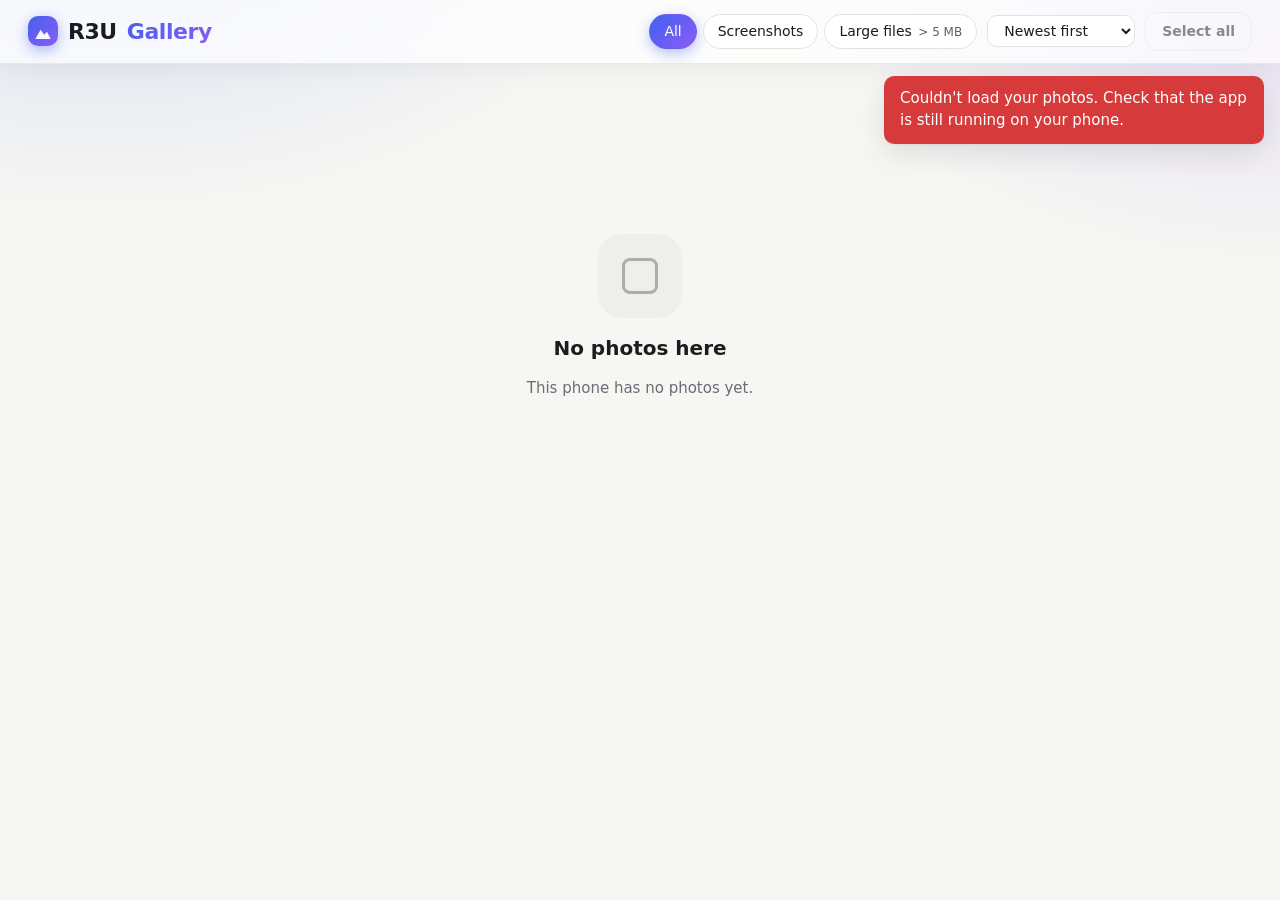
==== app/src/main/assets/web/index.html @ 3e8fd918 "Rebrand to R3U Gallery with modern glass UI; drain rejected POST bodies; fix test expectation Co-Aut" ====
<!doctype html>
<html lang="en">
<head>
  <meta charset="utf-8">
  <meta name="viewport" content="width=device-width, initial-scale=1, viewport-fit=cover">
  <meta name="color-scheme" content="light dark">
  <title>R3U Gallery</title>
  <link rel="icon" href="data:image/svg+xml,%3Csvg xmlns='http://www.w3.org/2000/svg' viewBox='0 0 32 32'%3E%3Crect width='32' height='32' rx='8' fill='%233d5afe'/%3E%3Cpath d='M7 22l6-7 4 5 3-3 5 5z' fill='%23fff'/%3E%3Ccircle cx='12' cy='11' r='2.5' fill='%23fff'/%3E%3C/svg%3E">
  <link rel="stylesheet" href="css/styles.css">
</head>
<body>
  <a class="skip" href="#grid">Skip to photos</a>

  <header class="topbar" id="topbar">
    <div class="brand">
      <h1><span class="logo" aria-hidden="true"></span>R3U <span class="grad">Gallery</span></h1>
      <span class="count" id="count" aria-live="polite">Loading…</span>
    </div>

    <div class="controls">
      <div class="chips" role="group" aria-label="Filter photos" id="chips">
        <button type="button" class="chip" data-filter="all" aria-pressed="true">All</button>
        <button type="button" class="chip" data-filter="screenshots" aria-pressed="false">Screenshots</button>
        <button type="button" class="chip" data-filter="large" aria-pressed="false">Large files <span class="chip-note">&gt; 5 MB</span></button>
      </div>
      <label class="select">
        <span class="sr">Sort order</span>
        <select id="sort">
          <option value="newest">Newest first</option>
          <option value="oldest">Oldest first</option>
        </select>
      </label>
      <button type="button" class="btn ghost" id="selectAll">Select all</button>
    </div>
  </header>

  <main id="main">
    <div id="skeleton" class="skeleton" aria-hidden="true"></div>
    <div id="grid" class="grid" role="grid" aria-label="Photos" aria-multiselectable="true"></div>
    <div id="empty" class="empty" hidden>
      <div class="empty-art" aria-hidden="true"></div>
      <h2>No photos here</h2>
      <p id="emptyText">Nothing matches this filter.</p>
    </div>
    <p id="loadingMore" class="loading-more" hidden>Loading more photos…</p>
  </main>

  <!-- Selection bar -->
  <div class="selbar" id="selbar" aria-hidden="true">
    <span class="selbar-count" id="selCount" aria-live="polite">0 selected</span>
    <button type="button" class="btn" id="selDownload">Download</button>
    <button type="button" class="btn danger" id="selTrash">Move to trash</button>
    <button type="button" class="btn ghost" id="selClear">Clear</button>
  </div>

  <!-- Photo viewer -->
  <div class="viewer" id="viewer" role="dialog" aria-modal="true" aria-label="Photo viewer" hidden>
    <div class="viewer-top">
      <div class="v-title">
        <span class="v-name" id="vName"></span>
        <span class="v-pos" id="vPos"></span>
      </div>
      <div class="v-actions">
        <button type="button" class="icon-btn" id="vZoomOut" aria-label="Zoom out" title="Zoom out (−)">−</button>
        <span class="v-zoom" id="vZoom" aria-live="polite">100%</span>
        <button type="button" class="icon-btn" id="vZoomIn" aria-label="Zoom in" title="Zoom in (+)">+</button>
        <button type="button" class="btn ghost v-fit" id="vFit" title="Fit to screen (0)">Fit</button>
        <a class="btn" id="vDownload" href="#" download>Download</a>
        <button type="button" class="icon-btn" id="vClose" aria-label="Close viewer" title="Close (Esc)">✕</button>
      </div>
    </div>
    <button type="button" class="nav prev" id="vPrev" aria-label="Previous photo" title="Previous (←)">‹</button>
    <button type="button" class="nav next" id="vNext" aria-label="Next photo" title="Next (→)">›</button>
    <div class="stage" id="vStage">
      <img id="vImg" alt="" draggable="false">
      <div class="v-spinner" id="vSpinner" aria-hidden="true"></div>
    </div>
  </div>

  <!-- Confirm trash -->
  <dialog id="confirm" class="modal" aria-labelledby="confirmTitle">
    <form method="dialog">
      <h2 id="confirmTitle">Move to trash?</h2>
      <p id="confirmText"></p>
      <div class="modal-actions">
        <button type="submit" value="cancel" class="btn ghost" id="confirmCancel">Cancel</button>
        <button type="submit" value="ok" class="btn danger" id="confirmOk">Move to trash</button>
      </div>
    </form>
  </dialog>

  <!-- Waiting for the phone -->
  <dialog id="waiting" class="modal" aria-labelledby="waitingTitle">
    <div class="waiting-body">
      <div class="spinner" aria-hidden="true"></div>
      <h2 id="waitingTitle">Confirm on your phone</h2>
      <p>Android is asking you to confirm moving <strong id="waitingCount"></strong> to the trash. If you don't see it, open the Gallery app.</p>
      <div class="modal-actions">
        <button type="button" class="btn ghost" id="waitingStop">Stop waiting</button>
      </div>
    </div>
  </dialog>

  <!-- Session lost -->
  <div class="overlay" id="expired" hidden>
    <div class="overlay-card">
      <h2>Session ended</h2>
      <p>Open the link (or scan the QR code) shown in the Gallery app on your phone to continue. If the server was restarted, the link has changed.</p>
    </div>
  </div>

  <div class="toasts" id="toasts" role="status" aria-live="polite"></div>
  <iframe name="dlframe" title="downloads" hidden></iframe>

  <script type="module" src="js/main.js"></script>
</body>
</html>
---- app/src/main/assets/web/css/styles.css ----
:root {
  --bg: #f6f6f3;
  --surface: #ffffff;
  --surface-2: #eeeeea;
  --text: #1b1c1f;
  --muted: #6a6d75;
  --line: #e3e3de;
  --accent: #4361ee;
  --accent-ink: #ffffff;
  --accent-soft: rgba(67, 97, 238, 0.14);
  --danger: #d63a3a;
  --danger-ink: #ffffff;
  --shadow: 0 1px 2px rgba(20, 20, 30, 0.06), 0 10px 30px rgba(20, 20, 30, 0.1);
  --radius: 14px;
  --radius-sm: 10px;
  --gap: 4px;
  --topbar-h: 64px;
  --ease: cubic-bezier(0.2, 0.7, 0.2, 1);
  color-scheme: light dark;
}

@media (prefers-color-scheme: dark) {
  :root {
    --bg: #101113;
    --surface: #18191c;
    --surface-2: #232428;
    --text: #ececee;
    --muted: #9b9ea7;
    --line: #2b2c31;
    --accent: #8099ff;
    --accent-ink: #0a0d1f;
    --accent-soft: rgba(128, 153, 255, 0.18);
    --danger: #ff6b6b;
    --danger-ink: #1a0707;
    --shadow: 0 1px 2px rgba(0, 0, 0, 0.4), 0 12px 32px rgba(0, 0, 0, 0.5);
  }
}

*, *::before, *::after { box-sizing: border-box; }
[hidden] { display: none !important; }

html { -webkit-text-size-adjust: 100%; }
body {
  margin: 0;
  background: var(--bg);
  color: var(--text);
  font: 15px/1.45 system-ui, -apple-system, "Segoe UI", Roboto, "Helvetica Neue", sans-serif;
  -webkit-font-smoothing: antialiased;
}
body.no-scroll { overflow: hidden; }

.sr { position: absolute; width: 1px; height: 1px; overflow: hidden; clip: rect(0 0 0 0); white-space: nowrap; }
.skip { position: absolute; left: 12px; top: -48px; background: var(--accent); color: var(--accent-ink); padding: 8px 14px; border-radius: var(--radius-sm); z-index: 100; transition: top 0.15s; }
.skip:focus { top: 12px; }

:focus-visible { outline: 2px solid var(--accent); outline-offset: 2px; }

/* ---------- top bar ---------- */
.topbar {
  position: sticky; top: 0; z-index: 20;
  display: flex; flex-wrap: wrap; align-items: center; justify-content: space-between; gap: 10px 20px;
  min-height: var(--topbar-h);
  padding: 10px clamp(12px, 3vw, 28px);
  background: color-mix(in srgb, var(--bg) 82%, transparent);
  -webkit-backdrop-filter: saturate(1.4) blur(14px);
  backdrop-filter: saturate(1.4) blur(14px);
  border-bottom: 1px solid var(--line);
}
.brand { display: flex; align-items: baseline; gap: 12px; }
.brand h1 { margin: 0; font-size: 22px; letter-spacing: -0.02em; }
.count { color: var(--muted); font-size: 14px; font-variant-numeric: tabular-nums; }

.controls { display: flex; flex-wrap: wrap; align-items: center; gap: 8px 10px; }
.chips { display: flex; flex-wrap: wrap; gap: 6px; }
.chip {
  font: inherit; font-size: 14px; cursor: pointer;
  padding: 6px 14px; border-radius: 999px;
  color: var(--text); background: var(--surface); border: 1px solid var(--line);
  transition: background 0.15s, border-color 0.15s, color 0.15s, transform 0.1s;
}
.chip:hover { border-color: color-mix(in srgb, var(--accent) 50%, var(--line)); }
.chip:active { transform: scale(0.97); }
.chip[aria-pressed="true"] { background: var(--accent); border-color: var(--accent); color: var(--accent-ink); }
.chip-note { opacity: 0.7; font-size: 12px; margin-left: 2px; }

.select select {
  font: inherit; font-size: 14px; color: var(--text); cursor: pointer;
  padding: 6px 30px 6px 12px; border-radius: var(--radius-sm);
  background: var(--surface); border: 1px solid var(--line);
}

/* ---------- buttons ---------- */
.btn {
  display: inline-flex; align-items: center; justify-content: center; gap: 6px;
  font: inherit; font-size: 14px; font-weight: 600; text-decoration: none; cursor: pointer;
  padding: 8px 16px; border-radius: var(--radius-sm); border: 1px solid transparent;
  background: var(--accent); color: var(--accent-ink);
  transition: filter 0.15s, transform 0.1s, background 0.15s;
}
.btn:hover { filter: brightness(1.08); }
.btn:active { transform: scale(0.97); }
.btn.ghost { background: transparent; color: var(--text); border-color: var(--line); }
.btn.ghost:hover { background: var(--surface-2); filter: none; }
.btn.danger { background: var(--danger); color: var(--danger-ink); }
.btn[disabled] { opacity: 0.5; pointer-events: none; }

.icon-btn {
  width: 38px; height: 38px; display: inline-grid; place-items: center;
  font: inherit; font-size: 20px; line-height: 1; cursor: pointer;
  color: inherit; background: transparent; border: 0; border-radius: 50%;
  transition: background 0.15s;
}
.icon-btn:hover { background: rgba(127, 127, 127, 0.22); }

/* ---------- grid ---------- */
main { padding: 8px clamp(8px, 2vw, 20px) 120px; min-height: calc(100vh - var(--topbar-h)); }
.grid { position: relative; width: 100%; }
.grid.animate .tile, .grid.animate .group-head { transition: left 0.28s var(--ease), top 0.28s var(--ease), width 0.28s var(--ease), height 0.28s var(--ease), opacity 0.22s, transform 0.22s; }

.group-head {
  position: absolute; left: 0; right: 0;
  display: flex; align-items: flex-end; justify-content: space-between; gap: 12px;
  padding: 0 4px 10px;
}
.group-head h2 { margin: 0; font-size: 15px; font-weight: 650; letter-spacing: -0.01em; }
.group-head .group-meta { color: var(--muted); font-weight: 400; margin-left: 8px; font-size: 13px; }
.group-select {
  font: inherit; font-size: 13px; color: var(--accent); background: none; border: 0; cursor: pointer;
  padding: 4px 8px; border-radius: 8px; opacity: 0; transition: opacity 0.15s;
}
.group-head:hover .group-select, .group-select:focus-visible, .grid.selecting .group-select { opacity: 1; }
.group-select:hover { background: var(--accent-soft); }

.tile {
  position: absolute; overflow: hidden; cursor: pointer;
  border-radius: 8px; background: var(--surface-2);
  outline-offset: 2px;
  transition: opacity 0.2s, transform 0.2s var(--ease);
  -webkit-tap-highlight-color: transparent;
}
.tile img {
  display: block; width: 100%; height: 100%; object-fit: cover; opacity: 1;
  transition: opacity 0.35s, transform 0.25s var(--ease);
}
.tile.loading img { opacity: 0; }
.tile.loading, .skel-tile {
  background: linear-gradient(100deg, var(--surface-2) 30%, color-mix(in srgb, var(--surface-2) 70%, var(--surface)) 50%, var(--surface-2) 70%);
  background-size: 300% 100%;
  animation: shimmer 1.4s linear infinite;
}
.tile.error::after { content: "⚠"; position: absolute; inset: 0; display: grid; place-items: center; color: var(--muted); font-size: 22px; }
.tile:hover img { transform: scale(1.03); }
.tile.removing { opacity: 0; transform: scale(0.8); pointer-events: none; }

.tile .check {
  position: absolute; top: 8px; left: 8px; width: 26px; height: 26px; padding: 0;
  display: grid; place-items: center; cursor: pointer;
  color: transparent; background: rgba(0, 0, 0, 0.28); border: 2px solid rgba(255, 255, 255, 0.9); border-radius: 50%;
  opacity: 0; transform: scale(0.9);
  transition: opacity 0.15s, transform 0.15s, background 0.15s;
}
.tile:hover .check, .tile:focus-within .check, .grid.selecting .check { opacity: 1; transform: scale(1); }
.tile .check svg { width: 14px; height: 14px; }
.tile.selected { border-radius: 14px; }
.tile.selected img { transform: scale(0.88); border-radius: 10px; }
.tile.selected { background: var(--accent-soft); }
.tile.selected .check { opacity: 1; transform: scale(1); background: var(--accent); border-color: var(--accent); color: var(--accent-ink); }

/* skeleton */
.skeleton { display: flex; flex-wrap: wrap; gap: var(--gap); padding-top: 40px; }
.skel-tile { height: 200px; border-radius: 8px; flex: 1 1 160px; max-width: 320px; }
@keyframes shimmer { from { background-position: 100% 0; } to { background-position: -100% 0; } }

.empty { text-align: center; padding: 18vh 20px 0; color: var(--muted); }
.empty h2 { color: var(--text); margin: 16px 0 4px; font-size: 20px; }
.empty-art { width: 84px; height: 84px; margin: 0 auto; border-radius: 24px; background: var(--surface-2); position: relative; }
.empty-art::after { content: ""; position: absolute; inset: 24px; border: 3px solid var(--muted); border-radius: 8px; opacity: 0.5; }
.loading-more { text-align: center; color: var(--muted); font-size: 13px; }

/* ---------- selection bar ---------- */
.selbar {
  position: fixed; left: 50%; bottom: calc(18px + env(safe-area-inset-bottom)); z-index: 30;
  display: flex; align-items: center; gap: 8px; max-width: calc(100vw - 24px);
  padding: 8px 8px 8px 18px; border-radius: 999px;
  background: var(--surface); border: 1px solid var(--line); box-shadow: var(--shadow);
  transform: translate(-50%, 160%); opacity: 0; visibility: hidden;
  transition: transform 0.35s var(--ease), opacity 0.2s, visibility 0s 0.35s;
}
.selbar.show { transform: translate(-50%, 0); opacity: 1; visibility: visible; transition-delay: 0s; }
.selbar-count { font-weight: 650; font-variant-numeric: tabular-nums; margin-right: 6px; white-space: nowrap; }
.selbar .btn { border-radius: 999px; padding: 8px 14px; white-space: nowrap; }

/* ---------- viewer ---------- */
.viewer {
  position: fixed; inset: 0; z-index: 50; background: rgba(8, 8, 10, 0.94); color: #f2f2f4;
  display: flex; flex-direction: column;
  animation: fade-in 0.2s ease-out;
  overscroll-behavior: contain;
}
.viewer .btn.ghost { color: #f2f2f4; border-color: rgba(255, 255, 255, 0.25); }
.viewer .btn.ghost:hover { background: rgba(255, 255, 255, 0.12); }
.viewer .btn { background: #f2f2f4; color: #111; }
.viewer .btn.ghost { background: transparent; color: #f2f2f4; }
.viewer-top {
  position: relative; z-index: 3; display: flex; align-items: center; justify-content: space-between; gap: 12px; flex-wrap: wrap;
  padding: 10px clamp(10px, 2vw, 20px); background: linear-gradient(rgba(0, 0, 0, 0.6), transparent);
}
.v-title { min-width: 0; display: flex; flex-direction: column; }
.v-name { font-weight: 600; overflow: hidden; text-overflow: ellipsis; white-space: nowrap; max-width: 60vw; }
.v-pos { font-size: 13px; opacity: 0.7; font-variant-numeric: tabular-nums; }
.v-actions { display: flex; align-items: center; gap: 4px; flex-wrap: wrap; }
.v-zoom { min-width: 52px; text-align: center; font-variant-numeric: tabular-nums; font-size: 14px; }
.v-fit { padding: 6px 12px; margin-right: 6px; }
.stage { position: absolute; inset: 0; overflow: hidden; touch-action: none; cursor: grab; user-select: none; }
.stage.zoomed { cursor: grabbing; }
.stage img {
  position: absolute; inset: 0; width: 100%; height: 100%; object-fit: contain; will-change: transform;
  transition: transform 0.18s var(--ease), opacity 0.2s;
  -webkit-user-drag: none;
}
.stage.dragging img { transition: none; }
.stage img.placeholder { filter: blur(6px); opacity: 0.85; }
.v-spinner { position: absolute; left: 50%; top: 50%; margin: -17px 0 0 -17px; width: 34px; height: 34px; border-radius: 50%; border: 3px solid rgba(255, 255, 255, 0.25); border-top-color: #fff; animation: spin 0.8s linear infinite; opacity: 0; transition: opacity 0.2s; pointer-events: none; }
.v-spinner.on { opacity: 1; }
.nav {
  position: absolute; top: 50%; z-index: 3; transform: translateY(-50%);
  width: 48px; height: 72px; display: grid; place-items: center;
  font-size: 40px; line-height: 1; color: #fff; cursor: pointer;
  background: rgba(255, 255, 255, 0.1); border: 0; border-radius: var(--radius);
  transition: background 0.15s, opacity 0.2s;
}
.nav:hover { background: rgba(255, 255, 255, 0.22); }
.nav.prev { left: 12px; }
.nav.next { right: 12px; }
.nav[disabled] { opacity: 0.25; pointer-events: none; }

/* ---------- dialogs / toasts ---------- */
.modal {
  width: min(92vw, 440px); padding: 24px; color: var(--text); background: var(--surface);
  border: 1px solid var(--line); border-radius: 20px; box-shadow: var(--shadow);
}
.modal::backdrop { background: rgba(10, 10, 14, 0.5); -webkit-backdrop-filter: blur(3px); backdrop-filter: blur(3px); }
.modal[open] { animation: pop 0.22s var(--ease); }
.modal h2 { margin: 0 0 8px; font-size: 20px; letter-spacing: -0.01em; }
.modal p { margin: 0 0 20px; color: var(--muted); }
.modal-actions { display: flex; justify-content: flex-end; gap: 8px; }
.waiting-body { text-align: center; }
.spinner { width: 42px; height: 42px; margin: 4px auto 16px; border-radius: 50%; border: 4px solid var(--accent-soft); border-top-color: var(--accent); animation: spin 0.9s linear infinite; }
.waiting-body .modal-actions { justify-content: center; }

.overlay { position: fixed; inset: 0; z-index: 90; display: grid; place-items: center; padding: 20px; background: rgba(10, 10, 14, 0.6); -webkit-backdrop-filter: blur(6px); backdrop-filter: blur(6px); }
.overlay-card { max-width: 420px; padding: 28px; border-radius: 22px; background: var(--surface); box-shadow: var(--shadow); }
.overlay-card h2 { margin: 0 0 8px; }
.overlay-card p { margin: 0; color: var(--muted); }

.toasts { position: fixed; z-index: 80; right: 16px; top: calc(var(--topbar-h) + 12px); display: flex; flex-direction: column; gap: 8px; align-items: flex-end; pointer-events: none; }
.toast {
  pointer-events: auto; max-width: min(92vw, 380px); padding: 12px 16px; border-radius: var(--radius-sm);
  background: var(--text); color: var(--bg); box-shadow: var(--shadow);
  animation: toast-in 0.3s var(--ease);
}
.toast.error { background: var(--danger); color: var(--danger-ink); }
.toast.leaving { opacity: 0; transform: translateY(-6px); transition: opacity 0.25s, transform 0.25s; }

@keyframes spin { to { transform: rotate(360deg); } }
@keyframes fade-in { from { opacity: 0; } }
@keyframes pop { from { opacity: 0; transform: translateY(8px) scale(0.97); } }
@keyframes toast-in { from { opacity: 0; transform: translateY(-8px); } }

/* ---------- small screens ---------- */
@media (max-width: 640px) {
  .brand h1 { font-size: 19px; }
  .controls { width: 100%; }
  .chips { overflow-x: auto; flex-wrap: nowrap; padding-bottom: 2px; scrollbar-width: none; }
  .chip { white-space: nowrap; }
  .selbar { padding-left: 14px; gap: 4px; }
  .selbar .btn { padding: 8px 11px; font-size: 13px; }
  .nav { width: 40px; height: 60px; font-size: 32px; }
  .v-name { max-width: 70vw; }
  .toasts { left: 12px; right: 12px; align-items: stretch; }
}

@media (prefers-reduced-motion: reduce) {
  *, *::before, *::after { animation-duration: 0.01ms !important; animation-iteration-count: 1 !important; transition-duration: 0.01ms !important; }
}


/* ================= R3U modern layer ================= */
:root {
  --accent-2: #8b5cf6;
  --grad: linear-gradient(135deg, var(--accent), var(--accent-2));
  --glass: color-mix(in srgb, var(--surface) 70%, transparent);
  --radius: 18px;
}
body {
  background:
    radial-gradient(900px 500px at 8% -10%, color-mix(in srgb, var(--accent) 16%, transparent), transparent 60%),
    radial-gradient(800px 480px at 100% 0%, color-mix(in srgb, var(--accent-2) 14%, transparent), transparent 55%),
    var(--bg);
  background-attachment: fixed;
}
.topbar { background: var(--glass); border-bottom: 1px solid color-mix(in srgb, var(--line) 70%, transparent); box-shadow: 0 6px 24px rgba(20,20,40,.05); }
.brand h1 { display: flex; align-items: center; gap: 10px; font-size: 22px; font-weight: 750; }
.brand .logo { width: 30px; height: 30px; border-radius: 10px; background: var(--grad); box-shadow: 0 4px 14px color-mix(in srgb, var(--accent) 45%, transparent); position: relative; }
.brand .logo::after { content: ""; position: absolute; inset: 8px 7px 7px; background: #fff; opacity: .95; clip-path: polygon(0 100%, 35% 35%, 58% 68%, 75% 48%, 100% 100%); }
.grad { background: var(--grad); -webkit-background-clip: text; background-clip: text; color: transparent; }
.count { background: var(--accent-soft); color: var(--accent); padding: 2px 10px; border-radius: 999px; font-weight: 600; font-size: 13px; }
.count:empty { display: none; }
.chip { background: var(--glass); backdrop-filter: blur(8px); -webkit-backdrop-filter: blur(8px); }
.chip[aria-pressed="true"], .btn:not(.ghost):not(.danger) { background: var(--grad); border-color: transparent; color: #fff; }
.chip[aria-pressed="true"] { box-shadow: 0 4px 14px color-mix(in srgb, var(--accent) 40%, transparent); }
.btn { border-radius: 12px; }
.btn:not(.ghost):not(.danger) { box-shadow: 0 4px 14px color-mix(in srgb, var(--accent) 32%, transparent); }
.tile { border-radius: 12px; box-shadow: 0 1px 2px rgba(0,0,0,.08); }
.tile:hover { box-shadow: 0 8px 22px rgba(0,0,0,.18); }
.tile.selected .check { background: var(--grad); border-color: transparent; color: #fff; }
.group-head h2 { font-size: 16px; font-weight: 700; }
.selbar { background: var(--glass); backdrop-filter: blur(18px) saturate(1.4); -webkit-backdrop-filter: blur(18px) saturate(1.4); border-radius: 22px; }
.modal { border-radius: 24px; background: var(--glass); backdrop-filter: blur(22px); -webkit-backdrop-filter: blur(22px); }
.viewer .btn:not(.ghost) { background: rgba(255,255,255,.92); color: #111; box-shadow: none; }
.nav { backdrop-filter: blur(10px); -webkit-backdrop-filter: blur(10px); border: 1px solid rgba(255,255,255,.12); }
.spinner { border-top-color: var(--accent-2); }
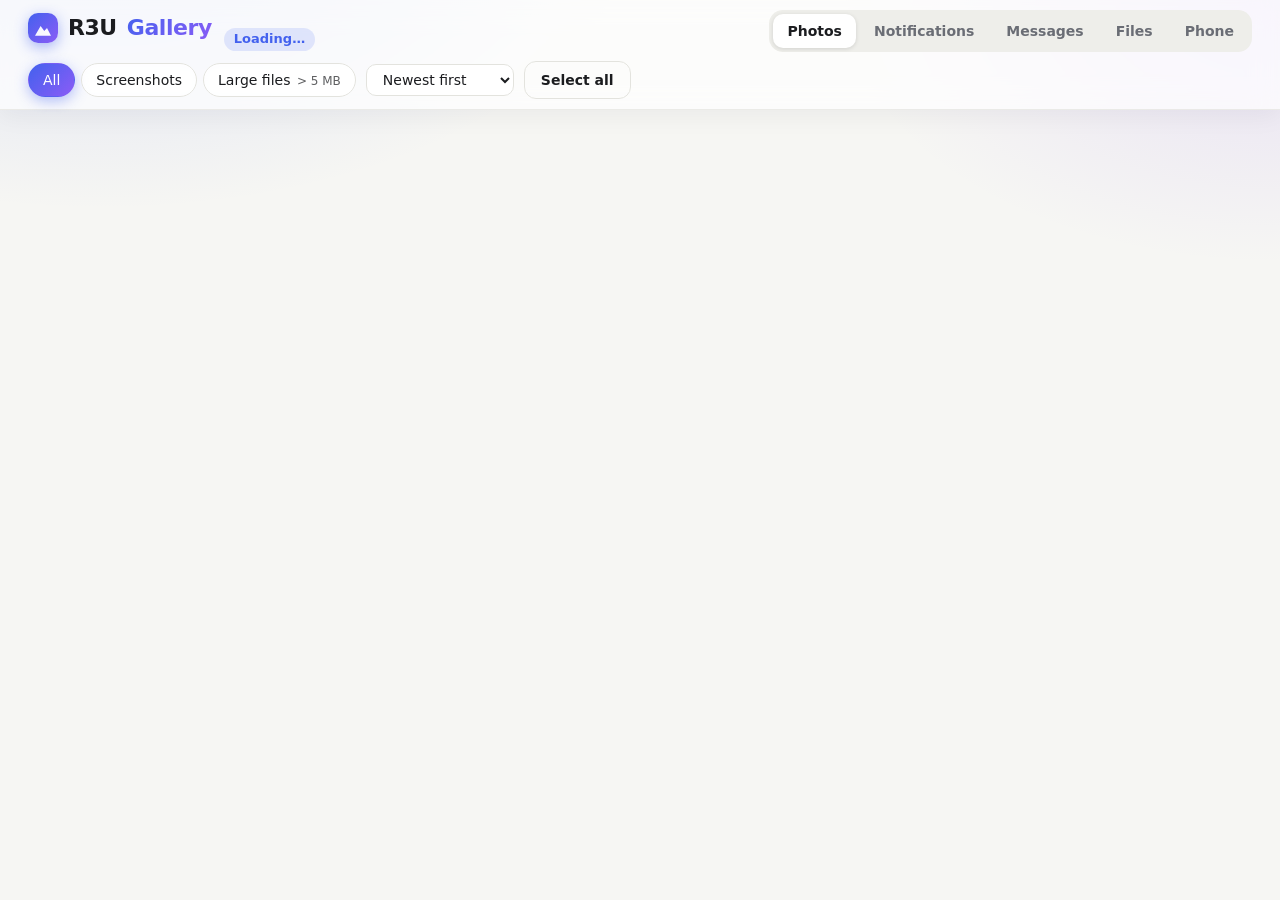
==== commit 3de49abb: "Phase 1 web dashboard: lock screen, notifications, messages, files, clipboard, status, find phone; m" ====
--- a/app/src/main/assets/web/index.html
+++ b/app/src/main/assets/web/index.html
@@ -17,7 +17,15 @@
       <span class="count" id="count" aria-live="polite">Loading…</span>
     </div>
 
-    <div class="controls">
+    <nav class="tabs" id="tabs" aria-label="Sections">
+      <button type="button" class="tab" data-tab="photos" aria-selected="true">Photos</button>
+      <button type="button" class="tab" data-tab="notifications" aria-selected="false">Notifications<span class="badge" id="notifBadge" hidden>0</span></button>
+      <button type="button" class="tab" data-tab="messages" aria-selected="false">Messages</button>
+      <button type="button" class="tab" data-tab="files" aria-selected="false">Files</button>
+      <button type="button" class="tab" data-tab="status" aria-selected="false">Phone</button>
+    </nav>
+
+    <div class="controls" id="photoControls">
       <div class="chips" role="group" aria-label="Filter photos" id="chips">
         <button type="button" class="chip" data-filter="all" aria-pressed="true">All</button>
         <button type="button" class="chip" data-filter="screenshots" aria-pressed="false">Screenshots</button>
@@ -35,6 +43,7 @@
   </header>
 
   <main id="main">
+   <section id="tab-photos" class="tabpanel">
     <div id="skeleton" class="skeleton" aria-hidden="true"></div>
     <div id="grid" class="grid" role="grid" aria-label="Photos" aria-multiselectable="true"></div>
     <div id="empty" class="empty" hidden>
@@ -43,6 +52,50 @@
       <p id="emptyText">Nothing matches this filter.</p>
     </div>
     <p id="loadingMore" class="loading-more" hidden>Loading more photos…</p>
+   </section>
+
+   <section id="tab-notifications" class="tabpanel panel" hidden aria-label="Notifications">
+    <div class="panel-head"><h2>Notifications</h2><p class="muted" id="notifHint"></p></div>
+    <div id="notifList" class="stack"></div>
+   </section>
+
+   <section id="tab-messages" class="tabpanel panel messages" hidden aria-label="Messages">
+    <div class="threads" id="threadList" role="list"></div>
+    <div class="convo" id="convo">
+      <div class="convo-empty" id="convoEmpty">Select a conversation</div>
+      <div class="convo-head" id="convoHead" hidden></div>
+      <div class="bubbles" id="bubbles" hidden></div>
+      <form class="composer" id="composer" hidden>
+        <label class="sr" for="composeText">Message</label>
+        <textarea id="composeText" rows="1" placeholder="Type a message" maxlength="1000"></textarea>
+        <button type="submit" class="btn" id="composeSend">Send</button>
+      </form>
+    </div>
+   </section>
+
+   <section id="tab-files" class="tabpanel panel" hidden aria-label="Files">
+    <div class="panel-head"><h2>Files</h2><p class="muted">Send files to the phone, or share from any app on the phone to R3U Gallery to get them here.</p></div>
+    <label class="drop" id="drop" for="fileInput">
+      <input type="file" id="fileInput" multiple hidden>
+      <strong>Drop files here</strong><span>or click to choose</span>
+      <div class="progress" id="uploadProgress" hidden><div class="bar" id="uploadBar"></div></div>
+    </label>
+    <div id="fileList" class="stack"></div>
+    <div class="clip">
+      <h3>Clipboard</h3>
+      <div class="clip-card"><span class="eyebrow">From phone</span><p id="clipFromPhone" class="clip-text">Nothing shared yet. Share text to R3U Gallery on the phone.</p><button type="button" class="btn ghost" id="clipCopy" hidden>Copy</button></div>
+      <div class="clip-card"><span class="eyebrow">To phone</span><textarea id="clipToPhone" rows="3" placeholder="Type or paste text to put on the phone's clipboard"></textarea><button type="button" class="btn" id="clipSend">Send to phone</button></div>
+    </div>
+   </section>
+
+   <section id="tab-status" class="tabpanel panel" hidden aria-label="Phone">
+    <div class="panel-head"><h2 id="deviceName">Phone</h2><p class="muted" id="deviceModel"></p></div>
+    <div class="status-grid" id="statusGrid"></div>
+    <div class="find" id="findCard">
+      <div><h3>Find my phone</h3><p class="muted">Rings at full volume for up to a minute.</p></div>
+      <button type="button" class="btn" id="findBtn">Ring phone</button>
+    </div>
+   </section>
   </main>
 
   <!-- Selection bar -->
@@ -101,6 +154,18 @@
     </div>
   </dialog>
 
+  <!-- Passcode lock -->
+  <div class="overlay" id="lock" hidden>
+    <form class="overlay-card lock-card" id="lockForm">
+      <h2>Enter passcode</h2>
+      <p>Enter the web passcode you set in the R3U Gallery app.</p>
+      <label class="sr" for="passcode">Passcode</label>
+      <input id="passcode" type="password" autocomplete="current-password" required>
+      <p class="lock-error" id="lockError" role="alert" hidden></p>
+      <button type="submit" class="btn" id="lockBtn">Unlock</button>
+    </form>
+  </div>
+
   <!-- Session lost -->
   <div class="overlay" id="expired" hidden>
     <div class="overlay-card">
--- a/app/src/main/assets/web/css/styles.css
+++ b/app/src/main/assets/web/css/styles.css
@@ -320,3 +320,105 @@
 .viewer .btn:not(.ghost) { background: rgba(255,255,255,.92); color: #111; box-shadow: none; }
 .nav { backdrop-filter: blur(10px); -webkit-backdrop-filter: blur(10px); border: 1px solid rgba(255,255,255,.12); }
 .spinner { border-top-color: var(--accent-2); }
+
+/* ================= Phase 1: tabs and panels ================= */
+.tabs { display: flex; gap: 4px; padding: 4px; background: var(--surface-2); border-radius: 14px; overflow-x: auto; scrollbar-width: none; }
+.tab {
+  font: inherit; font-size: 14px; font-weight: 600; color: var(--muted); cursor: pointer; white-space: nowrap;
+  padding: 7px 14px; border: 0; border-radius: 10px; background: transparent;
+  display: inline-flex; align-items: center; gap: 6px; transition: background .15s, color .15s;
+}
+.tab:hover:not(:disabled) { color: var(--fg); }
+.tab[aria-selected="true"] { background: var(--surface); color: var(--fg); box-shadow: 0 1px 4px rgba(0,0,0,.12); }
+.tab:disabled { opacity: .4; cursor: not-allowed; }
+.tab:focus-visible { outline: 2px solid var(--accent); outline-offset: 1px; }
+.badge { background: var(--grad); color: #fff; font: 700 11px/1 var(--font-mono, ui-monospace, monospace); padding: 3px 7px; border-radius: 999px; }
+.topbar { gap: 8px 16px; }
+.muted { color: var(--muted); }
+.panel { max-width: 920px; margin: 8px auto 0; padding: 8px 4px 0; }
+.panel-head { display: flex; flex-wrap: wrap; align-items: baseline; justify-content: space-between; gap: 4px 16px; margin-bottom: 14px; }
+.panel-head h2 { margin: 0; font-size: 22px; letter-spacing: -.02em; }
+.panel-head p { margin: 0; font-size: 14px; }
+.stack { display: grid; gap: 10px; }
+.empty-box { text-align: center; padding: 48px 20px; border: 1px dashed var(--line); border-radius: var(--radius); }
+.empty-box h3 { margin: 0 0 6px; }
+.empty-box p { margin: 0 auto; max-width: 42ch; }
+
+/* notifications */
+.notif { background: var(--surface); border: 1px solid var(--line); border-radius: var(--radius); padding: 14px 16px; display: grid; gap: 8px; transition: opacity .2s, transform .2s; }
+.notif.removing { opacity: 0; transform: translateX(16px); }
+.notif-top { display: flex; justify-content: space-between; gap: 12px; font-size: 13px; }
+.notif-app { font-weight: 700; color: var(--accent); }
+.notif-body p { margin: 2px 0 0; color: var(--muted); overflow-wrap: anywhere; }
+.notif-reply { display: flex; gap: 8px; }
+.notif-reply input, .composer textarea, .clip-card textarea, #passcode {
+  flex: 1; min-width: 0; font: inherit; color: var(--fg); background: var(--surface-2);
+  border: 1px solid var(--line); border-radius: 10px; padding: 9px 12px; resize: vertical;
+}
+.notif-reply input:focus, .composer textarea:focus, .clip-card textarea:focus, #passcode:focus { outline: 2px solid var(--accent); outline-offset: 1px; }
+.notif-actions { display: flex; justify-content: flex-end; }
+.notif-actions .btn, .file .btn { padding: 6px 12px; font-size: 13px; }
+
+/* messages */
+.messages { display: grid; grid-template-columns: 300px 1fr; gap: 14px; max-width: 1100px; height: calc(100vh - var(--topbar-h) - 48px); min-height: 420px; }
+.messages[hidden] { display: none; }
+.threads { overflow-y: auto; background: var(--surface); border: 1px solid var(--line); border-radius: var(--radius); padding: 6px; display: flex; flex-direction: column; gap: 2px; }
+.thread { all: unset; box-sizing: border-box; cursor: pointer; display: grid; gap: 2px; padding: 10px 12px; border-radius: 10px; }
+.thread:hover, .thread.active { background: var(--accent-soft); }
+.thread:focus-visible { outline: 2px solid var(--accent); }
+.thread-top, .thread-snip { display: flex; justify-content: space-between; gap: 8px; align-items: center; }
+.thread-snip { font-size: 13px; color: var(--muted); }
+.thread-snip span:first-child { overflow: hidden; text-overflow: ellipsis; white-space: nowrap; }
+.convo { background: var(--surface); border: 1px solid var(--line); border-radius: var(--radius); display: flex; flex-direction: column; min-width: 0; overflow: hidden; }
+.convo-empty { margin: auto; color: var(--muted); }
+.convo-head { padding: 12px 16px; font-weight: 700; border-bottom: 1px solid var(--line); }
+.bubbles { flex: 1; overflow-y: auto; padding: 14px; display: flex; flex-direction: column; gap: 8px; }
+.bubble { max-width: 75%; padding: 8px 12px; border-radius: 16px; background: var(--surface-2); display: grid; gap: 2px; overflow-wrap: anywhere; }
+.bubble p { margin: 0; white-space: pre-wrap; }
+.bubble time { font-size: 11px; }
+.bubble.out { align-self: flex-end; background: var(--grad); color: #fff; }
+.bubble.out time { color: rgba(255,255,255,.75); }
+.composer { display: flex; gap: 8px; padding: 10px; border-top: 1px solid var(--line); }
+.composer textarea { resize: none; }
+
+/* files */
+.drop {
+  display: grid; place-items: center; gap: 2px; text-align: center; cursor: pointer; padding: 30px 16px; margin-bottom: 16px;
+  border: 2px dashed var(--line); border-radius: var(--radius); color: var(--muted); transition: border-color .15s, background .15s;
+}
+.drop strong { color: var(--fg); }
+.drop:hover, .drop.over { border-color: var(--accent); background: var(--accent-soft); }
+.progress { width: min(320px, 80%); height: 6px; background: var(--surface-2); border-radius: 99px; overflow: hidden; margin-top: 10px; }
+.progress .bar { height: 100%; width: calc(var(--p, 0) * 100%); background: var(--grad); transition: width .15s; }
+.file { display: flex; align-items: center; gap: 10px; background: var(--surface); border: 1px solid var(--line); border-radius: 12px; padding: 10px 14px; }
+.file-info { flex: 1; min-width: 0; display: grid; }
+.file-info strong { overflow: hidden; text-overflow: ellipsis; white-space: nowrap; }
+.file-info span { font-size: 13px; }
+.clip { margin-top: 26px; display: grid; gap: 10px; }
+.clip h3 { margin: 0; }
+.clip-card { background: var(--surface); border: 1px solid var(--line); border-radius: var(--radius); padding: 14px 16px; display: grid; gap: 8px; justify-items: start; }
+.clip-card textarea { width: 100%; }
+.clip-text { margin: 0; white-space: pre-wrap; overflow-wrap: anywhere; max-height: 200px; overflow: auto; width: 100%; }
+
+/* status */
+.status-grid { display: grid; gap: 12px; grid-template-columns: repeat(auto-fit, minmax(240px, 1fr)); }
+.meter-card { background: var(--surface); border: 1px solid var(--line); border-radius: var(--radius); padding: 16px; display: grid; gap: 8px; }
+.big { font-size: 26px; letter-spacing: -.02em; }
+.meter { height: 10px; border-radius: 99px; background: var(--surface-2); overflow: hidden; }
+.meter-fill { height: 100%; width: calc(var(--p, 0) * 100%); background: var(--grad); border-radius: 99px; }
+.meter.low .meter-fill { background: var(--danger); }
+.find { margin-top: 14px; display: flex; flex-wrap: wrap; justify-content: space-between; align-items: center; gap: 12px; background: var(--surface); border: 1px solid var(--line); border-radius: var(--radius); padding: 16px; }
+.find h3 { margin: 0; }
+.find p { margin: 2px 0 0; font-size: 14px; }
+
+/* lock */
+.lock-card { width: min(92vw, 380px); display: grid; gap: 12px; }
+.lock-card h2, .lock-card p { margin: 0; }
+.lock-error { color: var(--danger) !important; font-size: 14px; }
+
+@media (max-width: 760px) {
+  .messages { grid-template-columns: 1fr; height: auto; }
+  .threads { max-height: 220px; }
+  .convo { min-height: 380px; }
+  .bubble { max-width: 90%; }
+}
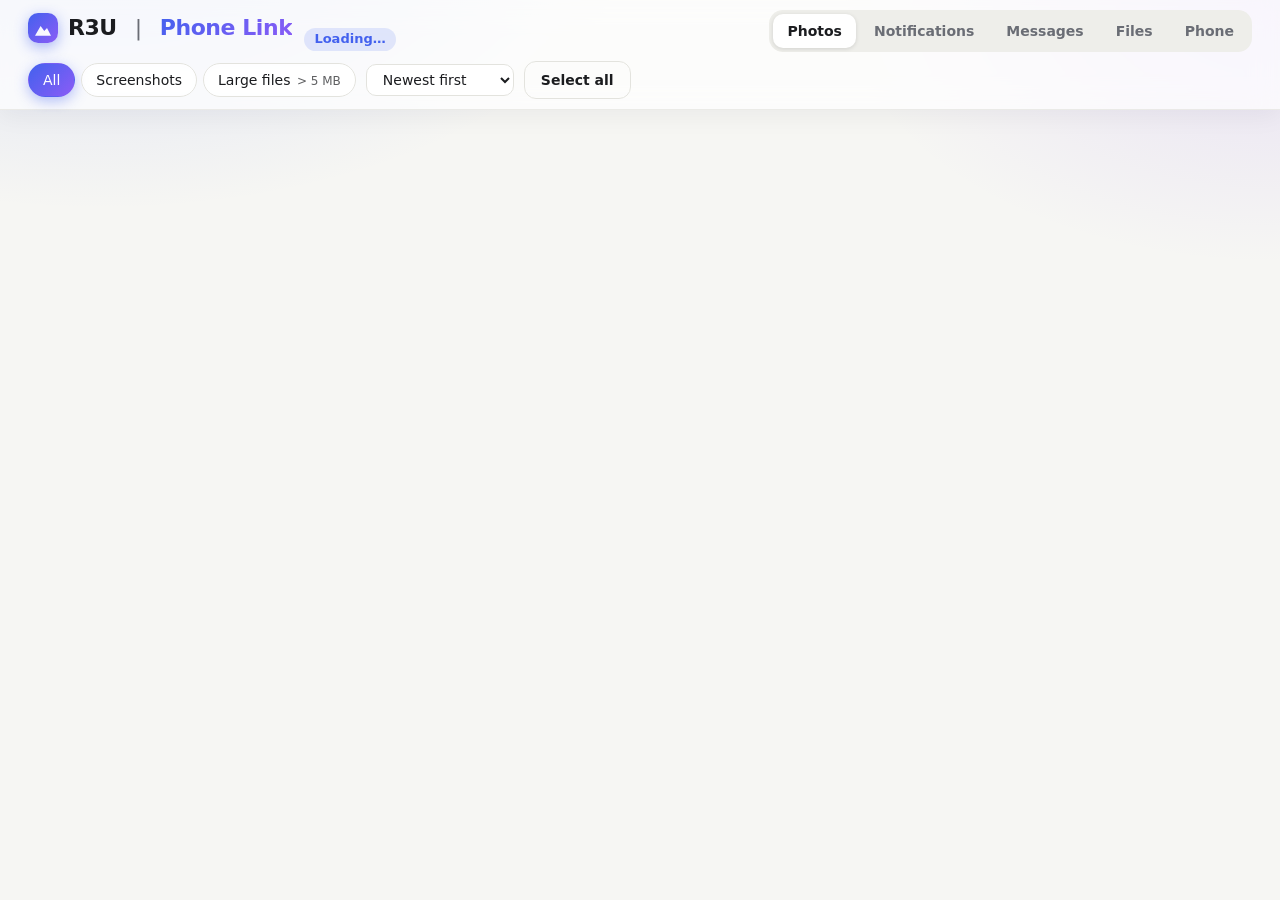
==== commit ffa89fcf: "Rebrand to R3U | Phone Link (user-facing text, web UI, landing, docs) Co-Authored-By: Claude Sonnet " ====
--- a/app/src/main/assets/web/index.html
+++ b/app/src/main/assets/web/index.html
@@ -4,7 +4,7 @@
   <meta charset="utf-8">
   <meta name="viewport" content="width=device-width, initial-scale=1, viewport-fit=cover">
   <meta name="color-scheme" content="light dark">
-  <title>R3U Gallery</title>
+  <title>R3U | Phone Link</title>
   <link rel="icon" href="data:image/svg+xml,%3Csvg xmlns='http://www.w3.org/2000/svg' viewBox='0 0 32 32'%3E%3Crect width='32' height='32' rx='8' fill='%233d5afe'/%3E%3Cpath d='M7 22l6-7 4 5 3-3 5 5z' fill='%23fff'/%3E%3Ccircle cx='12' cy='11' r='2.5' fill='%23fff'/%3E%3C/svg%3E">
   <link rel="stylesheet" href="css/styles.css">
 </head>
@@ -13,7 +13,7 @@
 
   <header class="topbar" id="topbar">
     <div class="brand">
-      <h1><span class="logo" aria-hidden="true"></span>R3U <span class="grad">Gallery</span></h1>
+      <h1><span class="logo" aria-hidden="true"></span>R3U<span class="sep">|</span><span class="grad">Phone Link</span></h1>
       <span class="count" id="count" aria-live="polite">Loading…</span>
     </div>
 
@@ -74,7 +74,7 @@
    </section>
 
    <section id="tab-files" class="tabpanel panel" hidden aria-label="Files">
-    <div class="panel-head"><h2>Files</h2><p class="muted">Send files to the phone, or share from any app on the phone to R3U Gallery to get them here.</p></div>
+    <div class="panel-head"><h2>Files</h2><p class="muted">Send files to the phone, or share from any app on the phone to R3U | Phone Link to get them here.</p></div>
     <label class="drop" id="drop" for="fileInput">
       <input type="file" id="fileInput" multiple hidden>
       <strong>Drop files here</strong><span>or click to choose</span>
@@ -83,7 +83,7 @@
     <div id="fileList" class="stack"></div>
     <div class="clip">
       <h3>Clipboard</h3>
-      <div class="clip-card"><span class="eyebrow">From phone</span><p id="clipFromPhone" class="clip-text">Nothing shared yet. Share text to R3U Gallery on the phone.</p><button type="button" class="btn ghost" id="clipCopy" hidden>Copy</button></div>
+      <div class="clip-card"><span class="eyebrow">From phone</span><p id="clipFromPhone" class="clip-text">Nothing shared yet. Share text to R3U | Phone Link on the phone.</p><button type="button" class="btn ghost" id="clipCopy" hidden>Copy</button></div>
       <div class="clip-card"><span class="eyebrow">To phone</span><textarea id="clipToPhone" rows="3" placeholder="Type or paste text to put on the phone's clipboard"></textarea><button type="button" class="btn" id="clipSend">Send to phone</button></div>
     </div>
    </section>
@@ -158,7 +158,7 @@
   <div class="overlay" id="lock" hidden>
     <form class="overlay-card lock-card" id="lockForm">
       <h2>Enter passcode</h2>
-      <p>Enter the web passcode you set in the R3U Gallery app.</p>
+      <p>Enter the web passcode you set in the R3U | Phone Link app.</p>
       <label class="sr" for="passcode">Passcode</label>
       <input id="passcode" type="password" autocomplete="current-password" required>
       <p class="lock-error" id="lockError" role="alert" hidden></p>
@@ -170,7 +170,7 @@
   <div class="overlay" id="expired" hidden>
     <div class="overlay-card">
       <h2>Session ended</h2>
-      <p>Open the link (or scan the QR code) shown in the Gallery app on your phone to continue. If the server was restarted, the link has changed.</p>
+      <p>Open the link (or scan the QR code) shown in the R3U | Phone Link app on your phone to continue. If the server was restarted, the link has changed.</p>
     </div>
   </div>
 
--- a/app/src/main/assets/web/css/styles.css
+++ b/app/src/main/assets/web/css/styles.css
@@ -422,3 +422,12 @@
   .convo { min-height: 380px; }
   .bubble { max-width: 90%; }
 }
+
+/* Messages list: long snippets must never create a horizontal scrollbar */
+.threads { overflow-x: hidden; }
+.thread { width: 100%; min-width: 0; }
+.thread-top, .thread-snip { min-width: 0; }
+.thread-top strong { overflow: hidden; text-overflow: ellipsis; white-space: nowrap; }
+
+/* brand separator in "R3U | Phone Link" */
+.brand h1 .sep { color: var(--muted); font-weight: 300; margin: 0 8px; }
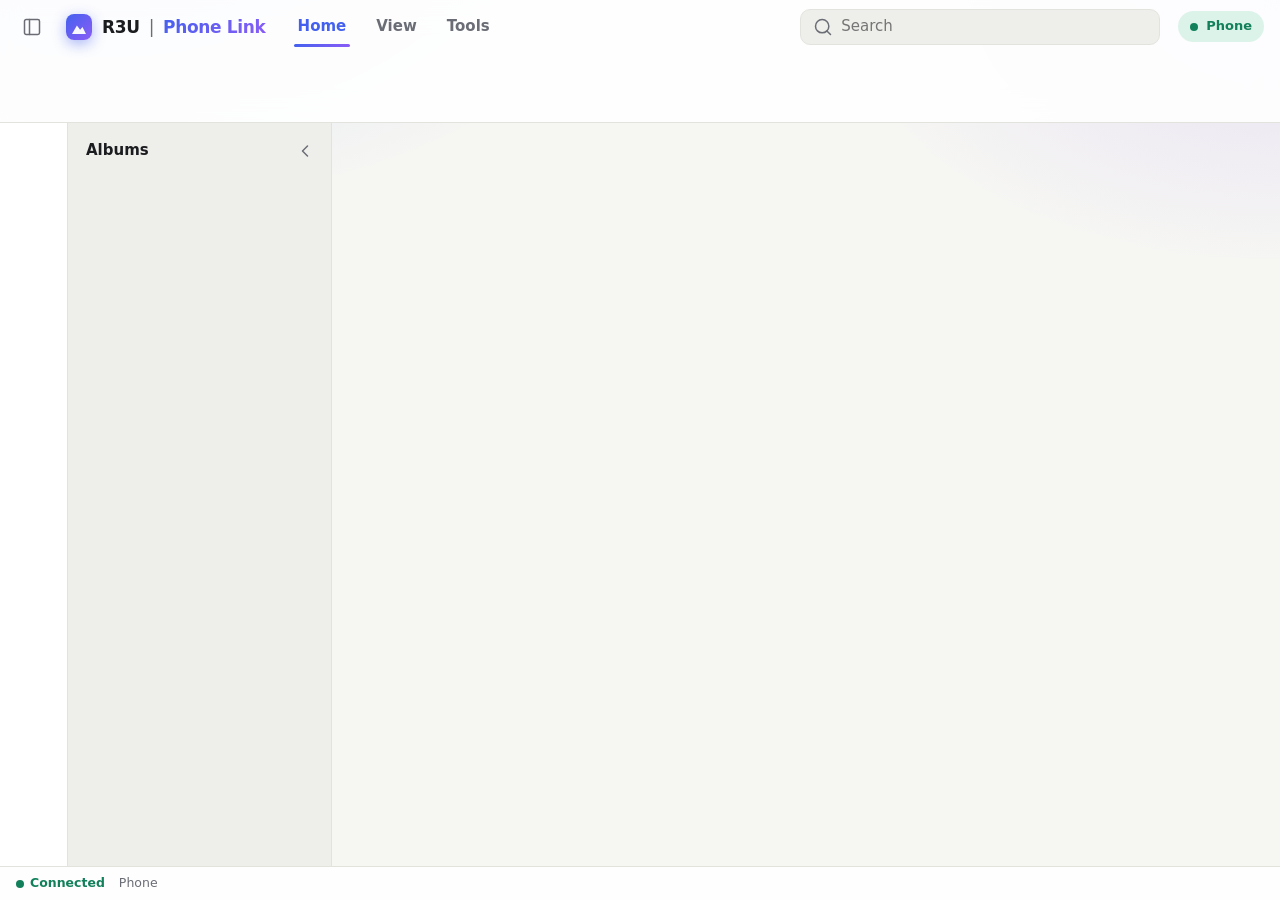
==== commit 1e8c6ec7: "OneNote-style layout: app bar, list pane, ribbon, status bar; Contacts, albums, search, Open on phon" ====
--- a/app/src/main/assets/web/index.html
+++ b/app/src/main/assets/web/index.html
@@ -7,103 +7,158 @@
   <title>R3U | Phone Link</title>
   <link rel="icon" href="data:image/svg+xml,%3Csvg xmlns='http://www.w3.org/2000/svg' viewBox='0 0 32 32'%3E%3Crect width='32' height='32' rx='8' fill='%233d5afe'/%3E%3Cpath d='M7 22l6-7 4 5 3-3 5 5z' fill='%23fff'/%3E%3Ccircle cx='12' cy='11' r='2.5' fill='%23fff'/%3E%3C/svg%3E">
   <link rel="stylesheet" href="css/styles.css">
+  <link rel="stylesheet" href="css/shell.css">
 </head>
 <body>
-  <a class="skip" href="#grid">Skip to photos</a>
-
-  <header class="topbar" id="topbar">
-    <div class="brand">
-      <h1><span class="logo" aria-hidden="true"></span>R3U<span class="sep">|</span><span class="grad">Phone Link</span></h1>
-      <span class="count" id="count" aria-live="polite">Loading…</span>
-    </div>
-
-    <nav class="tabs" id="tabs" aria-label="Sections">
-      <button type="button" class="tab" data-tab="photos" aria-selected="true">Photos</button>
-      <button type="button" class="tab" data-tab="notifications" aria-selected="false">Notifications<span class="badge" id="notifBadge" hidden>0</span></button>
-      <button type="button" class="tab" data-tab="messages" aria-selected="false">Messages</button>
-      <button type="button" class="tab" data-tab="files" aria-selected="false">Files</button>
-      <button type="button" class="tab" data-tab="status" aria-selected="false">Phone</button>
-    </nav>
-
-    <div class="controls" id="photoControls">
-      <div class="chips" role="group" aria-label="Filter photos" id="chips">
-        <button type="button" class="chip" data-filter="all" aria-pressed="true">All</button>
-        <button type="button" class="chip" data-filter="screenshots" aria-pressed="false">Screenshots</button>
-        <button type="button" class="chip" data-filter="large" aria-pressed="false">Large files <span class="chip-note">&gt; 5 MB</span></button>
-      </div>
-      <label class="select">
-        <span class="sr">Sort order</span>
-        <select id="sort">
-          <option value="newest">Newest first</option>
-          <option value="oldest">Oldest first</option>
-        </select>
-      </label>
-      <button type="button" class="btn ghost" id="selectAll">Select all</button>
-    </div>
-  </header>
-
-  <main id="main">
-   <section id="tab-photos" class="tabpanel">
-    <div id="skeleton" class="skeleton" aria-hidden="true"></div>
-    <div id="grid" class="grid" role="grid" aria-label="Photos" aria-multiselectable="true"></div>
-    <div id="empty" class="empty" hidden>
-      <div class="empty-art" aria-hidden="true"></div>
-      <h2>No photos here</h2>
-      <p id="emptyText">Nothing matches this filter.</p>
-    </div>
-    <p id="loadingMore" class="loading-more" hidden>Loading more photos…</p>
-   </section>
-
-   <section id="tab-notifications" class="tabpanel panel" hidden aria-label="Notifications">
-    <div class="panel-head"><h2>Notifications</h2><p class="muted" id="notifHint"></p></div>
-    <div id="notifList" class="stack"></div>
-   </section>
-
-   <section id="tab-messages" class="tabpanel panel messages" hidden aria-label="Messages">
-    <div class="threads" id="threadList" role="list"></div>
-    <div class="convo" id="convo">
-      <div class="convo-empty" id="convoEmpty">Select a conversation</div>
-      <div class="convo-head" id="convoHead" hidden></div>
-      <div class="bubbles" id="bubbles" hidden></div>
-      <form class="composer" id="composer" hidden>
-        <label class="sr" for="composeText">Message</label>
-        <textarea id="composeText" rows="1" placeholder="Type a message" maxlength="1000"></textarea>
-        <button type="submit" class="btn" id="composeSend">Send</button>
-      </form>
-    </div>
-   </section>
-
-   <section id="tab-files" class="tabpanel panel" hidden aria-label="Files">
-    <div class="panel-head"><h2>Files</h2><p class="muted">Send files to the phone, or share from any app on the phone to R3U | Phone Link to get them here.</p></div>
-    <label class="drop" id="drop" for="fileInput">
-      <input type="file" id="fileInput" multiple hidden>
-      <strong>Drop files here</strong><span>or click to choose</span>
-      <div class="progress" id="uploadProgress" hidden><div class="bar" id="uploadBar"></div></div>
-    </label>
-    <div id="fileList" class="stack"></div>
-    <div class="clip">
-      <h3>Clipboard</h3>
-      <div class="clip-card"><span class="eyebrow">From phone</span><p id="clipFromPhone" class="clip-text">Nothing shared yet. Share text to R3U | Phone Link on the phone.</p><button type="button" class="btn ghost" id="clipCopy" hidden>Copy</button></div>
-      <div class="clip-card"><span class="eyebrow">To phone</span><textarea id="clipToPhone" rows="3" placeholder="Type or paste text to put on the phone's clipboard"></textarea><button type="button" class="btn" id="clipSend">Send to phone</button></div>
-    </div>
-   </section>
-
-   <section id="tab-status" class="tabpanel panel" hidden aria-label="Phone">
-    <div class="panel-head"><h2 id="deviceName">Phone</h2><p class="muted" id="deviceModel"></p></div>
-    <div class="status-grid" id="statusGrid"></div>
-    <div class="find" id="findCard">
-      <div><h3>Find my phone</h3><p class="muted">Rings at full volume for up to a minute.</p></div>
-      <button type="button" class="btn" id="findBtn">Ring phone</button>
-    </div>
-   </section>
-  </main>
-
-  <!-- Selection bar -->
-  <div class="selbar" id="selbar" aria-hidden="true">
-    <span class="selbar-count" id="selCount" aria-live="polite">0 selected</span>
-    <button type="button" class="btn" id="selDownload">Download</button>
-    <button type="button" class="btn danger" id="selTrash">Move to trash</button>
-    <button type="button" class="btn ghost" id="selClear">Clear</button>
+  <svg width="0" height="0" style="position:absolute" aria-hidden="true" focusable="false"><defs>
+    <symbol id="i-image" viewBox="0 0 24 24"><rect x="3" y="3" width="18" height="18" rx="2"/><circle cx="9" cy="9" r="2"/><path d="m21 15-3.1-3.1a2 2 0 0 0-2.8 0L6 21"/></symbol>
+    <symbol id="i-bell" viewBox="0 0 24 24"><path d="M6 8a6 6 0 0 1 12 0c0 7 3 9 3 9H3s3-2 3-9"/><path d="M10.3 21a1.94 1.94 0 0 0 3.4 0"/></symbol>
+    <symbol id="i-message" viewBox="0 0 24 24"><path d="M21 15a2 2 0 0 1-2 2H7l-4 4V5a2 2 0 0 1 2-2h14a2 2 0 0 1 2 2z"/></symbol>
+    <symbol id="i-user" viewBox="0 0 24 24"><path d="M19 21v-2a4 4 0 0 0-4-4H9a4 4 0 0 0-4 4v2"/><circle cx="12" cy="7" r="4"/></symbol>
+    <symbol id="i-folder" viewBox="0 0 24 24"><path d="M20 20a2 2 0 0 0 2-2V8a2 2 0 0 0-2-2h-7.9a2 2 0 0 1-1.69-.9L9.6 3.9A2 2 0 0 0 7.93 3H4a2 2 0 0 0-2 2v13a2 2 0 0 0 2 2Z"/></symbol>
+    <symbol id="i-phone" viewBox="0 0 24 24"><rect x="5" y="2" width="14" height="20" rx="2"/><path d="M12 18h.01"/></symbol>
+    <symbol id="i-search" viewBox="0 0 24 24"><circle cx="11" cy="11" r="8"/><path d="m21 21-4.3-4.3"/></symbol>
+    <symbol id="i-download" viewBox="0 0 24 24"><path d="M21 15v4a2 2 0 0 1-2 2H5a2 2 0 0 1-2-2v-4"/><path d="m7 10 5 5 5-5"/><path d="M12 15V3"/></symbol>
+    <symbol id="i-upload" viewBox="0 0 24 24"><path d="M21 15v4a2 2 0 0 1-2 2H5a2 2 0 0 1-2-2v-4"/><path d="m17 8-5-5-5 5"/><path d="M12 3v12"/></symbol>
+    <symbol id="i-trash" viewBox="0 0 24 24"><path d="M3 6h18"/><path d="M19 6v14a2 2 0 0 1-2 2H7a2 2 0 0 1-2-2V6"/><path d="M8 6V4a2 2 0 0 1 2-2h4a2 2 0 0 1 2 2v2"/></symbol>
+    <symbol id="i-check" viewBox="0 0 24 24"><path d="m5 12 5 5L20 7"/></symbol>
+    <symbol id="i-checksq" viewBox="0 0 24 24"><path d="m9 11 3 3L22 4"/><path d="M21 12v7a2 2 0 0 1-2 2H5a2 2 0 0 1-2-2V5a2 2 0 0 1 2-2h11"/></symbol>
+    <symbol id="i-filter" viewBox="0 0 24 24"><path d="M22 3H2l8 9.46V19l4 2v-8.54z"/></symbol>
+    <symbol id="i-sort" viewBox="0 0 24 24"><path d="m21 16-4 4-4-4"/><path d="M17 20V4"/><path d="m3 8 4-4 4 4"/><path d="M7 4v16"/></symbol>
+    <symbol id="i-zoomin" viewBox="0 0 24 24"><circle cx="11" cy="11" r="8"/><path d="m21 21-4.35-4.35"/><path d="M11 8v6"/><path d="M8 11h6"/></symbol>
+    <symbol id="i-zoomout" viewBox="0 0 24 24"><circle cx="11" cy="11" r="8"/><path d="m21 21-4.35-4.35"/><path d="M8 11h6"/></symbol>
+    <symbol id="i-panel" viewBox="0 0 24 24"><rect x="3" y="3" width="18" height="18" rx="2"/><path d="M9 3v18"/></symbol>
+    <symbol id="i-chevl" viewBox="0 0 24 24"><path d="m15 18-6-6 6-6"/></symbol>
+    <symbol id="i-plus" viewBox="0 0 24 24"><path d="M12 5v14"/><path d="M5 12h14"/></symbol>
+    <symbol id="i-send" viewBox="0 0 24 24"><path d="m22 2-7 20-4-9-9-4Z"/><path d="M22 2 11 13"/></symbol>
+    <symbol id="i-refresh" viewBox="0 0 24 24"><path d="M3 12a9 9 0 0 1 15-6.7L21 8"/><path d="M21 3v5h-5"/><path d="M21 12a9 9 0 0 1-15 6.7L3 16"/><path d="M3 21v-5h5"/></symbol>
+    <symbol id="i-volume" viewBox="0 0 24 24"><path d="M11 5 6 9H2v6h4l5 4V5z"/><path d="M15.54 8.46a5 5 0 0 1 0 7.07"/><path d="M19.07 4.93a10 10 0 0 1 0 14.14"/></symbol>
+    <symbol id="i-link" viewBox="0 0 24 24"><path d="M10 13a5 5 0 0 0 7.54.54l3-3a5 5 0 0 0-7.07-7.07l-1.72 1.71"/><path d="M14 11a5 5 0 0 0-7.54-.54l-3 3a5 5 0 0 0 7.07 7.07l1.71-1.71"/></symbol>
+    <symbol id="i-copy" viewBox="0 0 24 24"><rect x="9" y="9" width="13" height="13" rx="2"/><path d="M5 15H4a2 2 0 0 1-2-2V4a2 2 0 0 1 2-2h9a2 2 0 0 1 2 2v1"/></symbol>
+    <symbol id="i-map" viewBox="0 0 24 24"><path d="M20 10c0 6-8 12-8 12s-8-6-8-12a8 8 0 0 1 16 0Z"/><circle cx="12" cy="10" r="3"/></symbol>
+    <symbol id="i-call" viewBox="0 0 24 24"><path d="M22 16.92v3a2 2 0 0 1-2.18 2 19.79 19.79 0 0 1-8.63-3.07 19.5 19.5 0 0 1-6-6 19.79 19.79 0 0 1-3.07-8.67A2 2 0 0 1 4.11 2h3a2 2 0 0 1 2 1.72c.13.96.36 1.9.7 2.81a2 2 0 0 1-.45 2.11L8.09 9.91a16 16 0 0 0 6 6l1.27-1.27a2 2 0 0 1 2.11-.45c.91.34 1.85.57 2.81.7A2 2 0 0 1 22 16.92z"/></symbol>
+    <symbol id="i-lock" viewBox="0 0 24 24"><rect x="3" y="11" width="18" height="11" rx="2"/><path d="M7 11V7a5 5 0 0 1 10 0v4"/></symbol>
+    <symbol id="i-help" viewBox="0 0 24 24"><circle cx="12" cy="12" r="10"/><path d="M9.09 9a3 3 0 0 1 5.83 1c0 2-3 3-3 3"/><path d="M12 17h.01"/></symbol>
+    <symbol id="i-sun" viewBox="0 0 24 24"><circle cx="12" cy="12" r="4"/><path d="M12 2v2M12 20v2M4.93 4.93l1.41 1.41M17.66 17.66l1.41 1.41M2 12h2M20 12h2M6.34 17.66l-1.41 1.41M19.07 4.93l-1.41 1.41"/></symbol>
+    <symbol id="i-x" viewBox="0 0 24 24"><path d="M18 6 6 18"/><path d="m6 6 12 12"/></symbol>
+  </defs></svg>
+
+  <a class="skip" href="#contentArea">Skip to content</a>
+
+  <div class="app">
+    <header class="ribbon" id="ribbon">
+      <div class="topline">
+        <button type="button" class="iconbtn mobile-only" id="paneBtn" aria-label="Show list" aria-expanded="false"><svg class="ic"><use href="#i-panel"></use></svg></button>
+        <div class="brand"><span class="logo" aria-hidden="true"></span><span>R3U</span><span class="sep">|</span><span class="grad">Phone Link</span></div>
+        <nav class="rtabs" id="rtabs" aria-label="Ribbon tabs">
+          <button type="button" class="rtab on" data-rtab="home">Home</button>
+          <button type="button" class="rtab" data-rtab="view">View</button>
+          <button type="button" class="rtab" data-rtab="tools">Tools</button>
+        </nav>
+        <label class="search">
+          <svg class="ic"><use href="#i-search"></use></svg>
+          <span class="sr">Search this section</span>
+          <input id="search" type="search" placeholder="Search" autocomplete="off">
+        </label>
+        <div class="devpill" id="devpill"><span class="dot"></span><span id="devName">Phone</span></div>
+      </div>
+      <div class="cmdrow" id="cmdrow" role="toolbar" aria-label="Commands"></div>
+    </header>
+
+    <div class="body" id="body">
+      <nav class="rail" id="rail" aria-label="Apps"></nav>
+
+      <aside class="pane" id="pane" aria-label="List">
+        <div class="phead"><b id="paneTitle">Albums</b><button type="button" class="iconbtn" id="paneCollapse" aria-label="Hide list"><svg class="ic"><use href="#i-chevl"></use></svg></button></div>
+        <div class="pane-body" id="paneBody"></div>
+      </aside>
+      <div class="pane-scrim" id="paneScrim" hidden></div>
+
+      <main class="content" id="contentArea" tabindex="-1">
+        <!-- Photos -->
+        <section class="view" id="view-photos" hidden aria-label="Photos">
+          <div class="ctitle"><h1 id="photosTitle">All photos</h1><span class="muted" id="photosSub"></span></div>
+          <div id="skeleton" class="skeleton" aria-hidden="true"></div>
+          <div id="grid" class="grid" role="grid" aria-label="Photos" aria-multiselectable="true"></div>
+          <div id="empty" class="empty" hidden>
+            <div class="empty-art" aria-hidden="true"></div>
+            <h2>No photos here</h2>
+            <p id="emptyText">Nothing matches this filter.</p>
+          </div>
+          <p id="loadingMore" class="loading-more" hidden>Loading more photos…</p>
+        </section>
+
+        <!-- Notifications -->
+        <section class="view" id="view-notifications" hidden aria-label="Notifications">
+          <div class="ctitle"><h1>Notifications</h1><span class="muted" id="notifHint"></span></div>
+          <div id="notifList" class="stack"></div>
+        </section>
+
+        <!-- Messages -->
+        <section class="view view-chat" id="view-messages" hidden aria-label="Messages">
+          <div class="ctitle"><h1>Messages</h1><span class="muted" id="msgHint"></span></div>
+          <div class="chat">
+            <div class="convo-empty" id="convoEmpty">Select a conversation</div>
+            <div class="chead" id="convoHead" hidden></div>
+            <div class="bubbles" id="bubbles" hidden></div>
+            <form class="composer" id="composer" hidden>
+              <label class="sr" for="composeText">Message</label>
+              <textarea id="composeText" rows="1" placeholder="Type a message" maxlength="1000"></textarea>
+              <button type="submit" class="btn" id="composeSend"><svg class="ic"><use href="#i-send"></use></svg>Send</button>
+            </form>
+          </div>
+        </section>
+
+        <!-- Contacts -->
+        <section class="view" id="view-contacts" hidden aria-label="Contacts">
+          <div class="ctitle"><h1>Contacts</h1><span class="muted" id="contactsHint"></span></div>
+          <div id="contactCard"></div>
+        </section>
+
+        <!-- Files -->
+        <section class="view" id="view-files" hidden aria-label="Files">
+          <div class="ctitle"><h1 id="filesTitle">Files</h1><span class="muted">Send files to the phone, or share from any app on the phone to R3U | Phone Link to get them here.</span></div>
+          <div id="filesBox">
+            <label class="drop" id="drop" for="fileInput">
+              <input type="file" id="fileInput" multiple hidden>
+              <strong>Drop files here</strong><span>or click to choose</span>
+              <div class="progress" id="uploadProgress" hidden><div class="bar" id="uploadBar"></div></div>
+            </label>
+            <div id="fileList" class="stack"></div>
+          </div>
+          <div class="clip" id="clipBox" hidden>
+            <div class="clip-card"><span class="eyebrow">From phone</span><p id="clipFromPhone" class="clip-text">Nothing shared yet. Share text to R3U | Phone Link on the phone.</p><button type="button" class="btn ghost" id="clipCopy" hidden>Copy</button></div>
+            <div class="clip-card"><span class="eyebrow">To phone</span><textarea id="clipToPhone" rows="3" placeholder="Type or paste text to put on the phone's clipboard"></textarea><button type="button" class="btn" id="clipSend">Send to phone</button></div>
+          </div>
+        </section>
+
+        <!-- Phone -->
+        <section class="view" id="view-phone" hidden aria-label="Phone">
+          <div class="ctitle"><h1 id="deviceName">Phone</h1><span class="muted" id="deviceModel"></span></div>
+          <div class="status-grid" id="statusGrid"></div>
+          <div class="find" id="findCard">
+            <div><h3>Find my phone</h3><p class="muted">Rings at full volume for up to a minute.</p></div>
+            <button type="button" class="btn" id="findBtn">Ring phone</button>
+          </div>
+          <div class="find" id="openCard">
+            <div><h3>Open on the phone</h3><p class="muted">Open a link, the dialer or a map on the phone. You then use it on the phone itself.</p></div>
+            <div class="btn-row">
+              <button type="button" class="btn ghost" data-open="link"><svg class="ic"><use href="#i-link"></use></svg>Link</button>
+              <button type="button" class="btn ghost" data-open="dial"><svg class="ic"><use href="#i-call"></use></svg>Number</button>
+              <button type="button" class="btn ghost" data-open="map"><svg class="ic"><use href="#i-map"></use></svg>Map</button>
+            </div>
+          </div>
+        </section>
+      </main>
+    </div>
+
+    <footer class="status" id="statusbar">
+      <span class="ok" id="stConn"><span class="dot"></span>Connected</span>
+      <span id="stDevice">Phone</span>
+      <span id="stBattery" hidden></span>
+      <span class="spacer"></span>
+      <span id="stInfo"></span>
+    </footer>
   </div>
 
   <!-- Photo viewer -->
@@ -130,7 +185,7 @@
     </div>
   </div>
 
-  <!-- Confirm trash -->
+  <!-- Confirm (trash and other destructive actions) -->
   <dialog id="confirm" class="modal" aria-labelledby="confirmTitle">
     <form method="dialog">
       <h2 id="confirmTitle">Move to trash?</h2>
@@ -147,9 +202,57 @@
     <div class="waiting-body">
       <div class="spinner" aria-hidden="true"></div>
       <h2 id="waitingTitle">Confirm on your phone</h2>
-      <p>Android is asking you to confirm moving <strong id="waitingCount"></strong> to the trash. If you don't see it, open the Gallery app.</p>
+      <p>Android is asking you to confirm moving <strong id="waitingCount"></strong> to the trash. If you don't see it, open the R3U | Phone Link app.</p>
       <div class="modal-actions">
         <button type="button" class="btn ghost" id="waitingStop">Stop waiting</button>
+      </div>
+    </div>
+  </dialog>
+
+  <!-- Open on phone -->
+  <dialog id="openDialog" class="modal" aria-labelledby="openTitle">
+    <form id="openForm" method="dialog">
+      <h2 id="openTitle">Open on the phone</h2>
+      <p id="openHelp"></p>
+      <label class="sr" for="openValue">Value</label>
+      <input id="openValue" type="text" class="field" autocomplete="off">
+      <p class="field-error" id="openError" role="alert" hidden></p>
+      <div class="modal-actions">
+        <button type="button" class="btn ghost" id="openCancel">Cancel</button>
+        <button type="submit" class="btn" id="openGo">Open on phone</button>
+      </div>
+    </form>
+  </dialog>
+
+  <!-- New message -->
+  <dialog id="newMsgDialog" class="modal" aria-labelledby="newMsgTitle">
+    <form id="newMsgForm" method="dialog">
+      <h2 id="newMsgTitle">New message</h2>
+      <label for="newMsgTo" class="field-label">To</label>
+      <input id="newMsgTo" type="text" class="field" placeholder="+63 917 555 0142" autocomplete="off">
+      <label for="newMsgBody" class="field-label">Message</label>
+      <textarea id="newMsgBody" class="field" rows="4" maxlength="1000"></textarea>
+      <p class="field-error" id="newMsgError" role="alert" hidden></p>
+      <div class="modal-actions">
+        <button type="button" class="btn ghost" id="newMsgCancel">Cancel</button>
+        <button type="submit" class="btn" id="newMsgSend">Send</button>
+      </div>
+    </form>
+  </dialog>
+
+  <!-- Connection help -->
+  <dialog id="helpDialog" class="modal" aria-labelledby="helpTitle">
+    <div>
+      <h2 id="helpTitle">Can't reach your phone</h2>
+      <ol class="help-steps">
+        <li>Check that the R3U | Phone Link app is open and shows <b>Running</b>.</li>
+        <li>Unlock the phone and keep it awake for a moment.</li>
+        <li>Make sure the phone and this computer are on the <b>same Wi-Fi</b>.</li>
+        <li>If the link changed, open the new link or scan the QR code again.</li>
+      </ol>
+      <div class="modal-actions">
+        <button type="button" class="btn ghost" id="helpClose">Close</button>
+        <button type="button" class="btn" id="helpRetry">Try again</button>
       </div>
     </div>
   </dialog>
--- a/app/src/main/assets/web/css/shell.css
+++ b/app/src/main/assets/web/css/shell.css
@@ -0,0 +1,191 @@
+/* App shell: ribbon on top, app bar | list pane | content, status bar. Builds on the tokens in styles.css. */
+:root { --ok: #12805a; --okbg: #dcf3ea; --rail-w: 68px; --pane-w: 264px; }
+@media (prefers-color-scheme: dark) { :root { --ok: #4cd0a0; --okbg: #123a2d; } }
+
+html, body { height: 100%; }
+body { overflow: hidden; }
+.app { height: 100vh; height: 100dvh; display: grid; grid-template-rows: auto minmax(0, 1fr) 34px; background: transparent; }
+.ic { width: 20px; height: 20px; fill: none; stroke: currentColor; stroke-width: 1.8; stroke-linecap: round; stroke-linejoin: round; flex: none; }
+.mobile-only { display: none; }
+.sep { color: var(--muted); font-weight: 300; margin: 0 2px; }
+
+/* ribbon */
+.ribbon { background: color-mix(in srgb, var(--surface) 88%, transparent); -webkit-backdrop-filter: blur(14px); backdrop-filter: blur(14px); border-bottom: 1px solid var(--line); z-index: 20; }
+.topline { display: flex; align-items: center; gap: 18px; padding: 8px 16px 0; }
+.brand { display: flex; align-items: center; gap: 7px; font-size: 17px; letter-spacing: -0.02em; font-weight: 700; min-width: 168px; white-space: nowrap; }
+.brand .logo { width: 26px; height: 26px; border-radius: 8px; background: var(--grad); position: relative; margin-right: 3px; }
+.brand .logo::after { content: ""; position: absolute; inset: 7px 6px 6px; background: #fff; clip-path: polygon(0 100%, 35% 35%, 58% 68%, 75% 48%, 100% 100%); }
+.rtabs { display: flex; gap: 2px; }
+.rtab { font: inherit; font-weight: 600; color: var(--muted); background: none; border: 0; padding: 8px 14px; border-radius: 8px 8px 0 0; position: relative; }
+.rtab:hover { color: var(--text); }
+.rtab.on { color: var(--accent); }
+.rtab.on::after { content: ""; position: absolute; left: 10px; right: 10px; bottom: -1px; height: 3px; border-radius: 3px; background: var(--grad); }
+.rtab:focus-visible { outline: 2px solid var(--accent); outline-offset: -2px; }
+.search { margin-left: auto; display: flex; align-items: center; gap: 8px; width: min(360px, 34vw); background: var(--surface-2); border: 1px solid var(--line); border-radius: 10px; padding: 6px 12px; color: var(--muted); }
+.search:focus-within { border-color: var(--accent); box-shadow: 0 0 0 3px var(--accent-soft); }
+.search input { all: unset; flex: 1; min-width: 0; color: var(--text); }
+.devpill { display: flex; align-items: center; gap: 8px; background: var(--okbg); color: var(--ok); padding: 6px 12px; border-radius: 999px; font-weight: 600; font-size: 13px; white-space: nowrap; max-width: 220px; }
+.devpill #devName { overflow: hidden; text-overflow: ellipsis; }
+.devpill.off { background: var(--surface-2); color: var(--muted); }
+.dot { width: 8px; height: 8px; border-radius: 50%; background: currentColor; display: inline-block; flex: none; }
+
+.cmdrow { display: flex; padding: 6px 10px 6px; min-height: 76px; overflow-x: auto; scrollbar-width: none; }
+.grp { display: flex; flex-direction: column; align-items: center; padding: 0 10px; border-right: 1px solid var(--line); flex: none; }
+.grp:last-child { border-right: 0; }
+.grp .btns { display: flex; gap: 2px; align-items: flex-start; }
+.glabel { font-size: 11px; color: var(--muted); margin-top: 2px; letter-spacing: 0.02em; white-space: nowrap; }
+.cmd { font: inherit; font-size: 12px; color: var(--text); background: none; border: 0; border-radius: 8px; padding: 6px 9px; display: flex; flex-direction: column; align-items: center; gap: 3px; min-width: 58px; white-space: nowrap; }
+.cmd:hover:not([disabled]) { background: var(--accent-soft); }
+.cmd[disabled] { color: var(--muted); opacity: 0.55; cursor: default; }
+.cmd.danger { color: var(--danger); }
+.cmd.sel { background: var(--accent-soft); color: var(--accent); }
+.cmd:focus-visible, .cmdsel select:focus-visible { outline: 2px solid var(--accent); outline-offset: 1px; }
+.cmdsel { font-size: 12px; display: flex; flex-direction: column; align-items: center; gap: 3px; padding: 6px 6px; color: var(--text); }
+.cmdsel select { font: inherit; font-size: 12px; color: var(--text); background: var(--surface-2); border: 1px solid var(--line); border-radius: 8px; padding: 5px 6px; max-width: 150px; }
+
+/* body: app bar, list pane, content */
+.body { display: grid; grid-template-columns: var(--rail-w) var(--pane-w) minmax(0, 1fr); min-height: 0; position: relative; }
+.body.nopane { grid-template-columns: var(--rail-w) minmax(0, 1fr); }
+.body.nopane .pane { display: none; }
+.rail { background: var(--surface); border-right: 1px solid var(--line); display: flex; flex-direction: column; align-items: center; padding: 10px 0; gap: 4px; }
+.rbtn { position: relative; font: inherit; font-size: 10.5px; font-weight: 600; color: var(--muted); background: none; border: 0; width: 58px; padding: 8px 0 6px; border-radius: 10px; display: flex; flex-direction: column; align-items: center; gap: 3px; }
+.rbtn:hover:not([disabled]) { color: var(--text); background: var(--surface-2); }
+.rbtn.on { color: var(--accent); background: var(--accent-soft); }
+.rbtn.on::before { content: ""; position: absolute; left: -6px; top: 10px; bottom: 10px; width: 3px; border-radius: 3px; background: var(--grad); }
+.rbtn[disabled] { opacity: 0.35; cursor: not-allowed; }
+.rbtn:focus-visible { outline: 2px solid var(--accent); outline-offset: 1px; }
+.rail .spacer { flex: 1; }
+.badge { background: var(--grad); color: #fff; font-size: 10px; font-weight: 700; min-width: 16px; height: 16px; border-radius: 99px; display: inline-grid; place-items: center; padding: 0 4px; }
+.rbtn .badge { position: absolute; top: 2px; right: 6px; }
+
+.pane { background: var(--surface-2); border-right: 1px solid var(--line); display: flex; flex-direction: column; min-height: 0; min-width: 0; overflow: hidden; }
+.phead { display: flex; align-items: center; justify-content: space-between; padding: 12px 10px 6px 18px; font-size: 15px; }
+.pane-body { overflow-y: auto; flex: 1; min-height: 0; padding-bottom: 12px; }
+.iconbtn { font: inherit; color: var(--muted); background: none; border: 0; border-radius: 8px; padding: 6px; display: grid; place-items: center; }
+.iconbtn:hover { background: var(--accent-soft); color: var(--accent); }
+.iconbtn:focus-visible { outline: 2px solid var(--accent); }
+.pitem { font: inherit; color: var(--text); text-align: left; background: none; border: 0; border-radius: 10px; margin: 1px 8px; padding: 8px 10px; display: flex; align-items: center; gap: 10px; width: calc(100% - 16px); }
+.pitem.on { background: var(--surface); box-shadow: 0 1px 3px rgba(15, 27, 42, 0.14); font-weight: 600; }
+.pitem:hover { background: var(--accent-soft); }
+.pitem:focus-visible { outline: 2px solid var(--accent); }
+.athumb { width: 30px; height: 30px; border-radius: 8px; flex: none; display: grid; place-items: center; color: #fff; font-weight: 700; font-size: 13px; }
+.athumb.soft { background: var(--accent-soft); color: var(--accent); }
+.pname { flex: 1; min-width: 0; overflow: hidden; text-overflow: ellipsis; white-space: nowrap; }
+.pcount { color: var(--muted); font-size: 12.5px; font-variant-numeric: tabular-nums; }
+.psec { font-size: 11px; font-weight: 700; letter-spacing: 0.08em; text-transform: uppercase; color: var(--muted); padding: 16px 18px 6px; }
+.pane-note { color: var(--muted); font-size: 13px; padding: 10px 18px; }
+.trow { font: inherit; color: var(--text); text-align: left; display: flex; gap: 10px; padding: 9px 10px; margin: 1px 8px; border-radius: 10px; align-items: center; background: none; border: 0; width: calc(100% - 16px); }
+.trow:hover { background: var(--accent-soft); }
+.trow.on { background: var(--surface); box-shadow: 0 1px 3px rgba(15, 27, 42, 0.14); }
+.trow:focus-visible { outline: 2px solid var(--accent); }
+.av { width: 36px; height: 36px; border-radius: 50%; display: grid; place-items: center; color: #fff; font-weight: 700; font-size: 13px; flex: none; }
+.tmeta { min-width: 0; flex: 1; }
+.tname { font-weight: 600; display: flex; justify-content: space-between; gap: 8px; }
+.tname .nm { overflow: hidden; text-overflow: ellipsis; white-space: nowrap; }
+.tname .when { font-weight: 400; font-size: 12px; color: var(--muted); white-space: nowrap; }
+.tsnip { color: var(--muted); font-size: 12.5px; white-space: nowrap; overflow: hidden; text-overflow: ellipsis; }
+.unread { background: var(--grad); color: #fff; font-size: 11px; font-weight: 700; min-width: 18px; height: 18px; border-radius: 99px; display: grid; place-items: center; padding: 0 5px; flex: none; }
+.letter { font-size: 11px; font-weight: 700; color: var(--accent); padding: 12px 18px 4px; letter-spacing: 0.06em; }
+
+main.content { padding: 0; min-height: 0; min-width: 0; overflow-y: auto; overflow-x: hidden; position: relative; background: transparent; }
+.view { padding: 0 24px 40px; min-height: 100%; }
+.view[hidden] { display: none; }
+.ctitle { display: flex; align-items: baseline; flex-wrap: wrap; gap: 4px 12px; padding: 16px 0 8px; }
+.ctitle h1 { margin: 0; font-size: 22px; letter-spacing: -0.02em; }
+.ctitle .muted { font-size: 14px; }
+#view-photos { padding-bottom: 60px; }
+.skeleton { padding-top: 24px; }
+.view-chat { display: flex; flex-direction: column; padding-bottom: 16px; }
+.chat { flex: 1; min-height: 360px; display: flex; flex-direction: column; background: var(--surface); border: 1px solid var(--line); border-radius: 14px; overflow: hidden; }
+.convo-empty { margin: auto; color: var(--muted); }
+.chead { display: flex; align-items: center; gap: 12px; padding: 12px 16px; border-bottom: 1px solid var(--line); font-weight: 700; }
+.chead .sub { display: block; font-weight: 400; font-size: 12.5px; color: var(--muted); }
+.bubbles { flex: 1; padding: 16px; display: flex; flex-direction: column; gap: 8px; overflow-y: auto; }
+.bubble { max-width: 62%; padding: 9px 13px; border-radius: 16px; background: var(--surface-2); align-self: flex-start; display: grid; gap: 2px; overflow-wrap: anywhere; }
+.bubble p { margin: 0; white-space: pre-wrap; }
+.bubble time { font-size: 11px; color: var(--muted); }
+.bubble.out { align-self: flex-end; background: var(--grad); color: #fff; }
+.bubble.out time { color: rgba(255, 255, 255, 0.78); }
+.composer { display: flex; gap: 10px; padding: 12px; border-top: 1px solid var(--line); }
+.composer textarea { flex: 1; min-width: 0; font: inherit; color: var(--text); background: var(--surface-2); border: 1px solid var(--line); border-radius: 10px; padding: 9px 12px; resize: none; }
+.composer textarea:focus { outline: 2px solid var(--accent); outline-offset: 1px; }
+
+/* contacts */
+.ccard { background: var(--surface); border: 1px solid var(--line); border-radius: 14px; padding: 22px 24px; max-width: 760px; }
+.chero { display: flex; align-items: center; gap: 20px; padding-bottom: 14px; flex-wrap: wrap; }
+.cavatar { width: 76px; height: 76px; border-radius: 50%; display: grid; place-items: center; color: #fff; font-weight: 700; font-size: 28px; flex: none; }
+.cname { font-size: 26px; font-weight: 700; letter-spacing: -0.02em; margin: 0; overflow-wrap: anywhere; }
+.cactions { margin-left: auto; display: flex; gap: 8px; flex-wrap: wrap; }
+.crow { display: flex; align-items: center; gap: 12px; padding: 12px 0; border-top: 1px solid var(--line); }
+.crow .k { width: 80px; color: var(--muted); font-size: 12.5px; flex: none; }
+.crow .v { flex: 1; font-weight: 500; overflow-wrap: anywhere; min-width: 0; }
+.crow .btn { padding: 5px 10px; font-size: 13px; }
+
+/* phone */
+.status-grid { display: grid; gap: 12px; grid-template-columns: repeat(auto-fit, minmax(240px, 1fr)); margin-bottom: 14px; }
+.find { margin-top: 12px; display: flex; flex-wrap: wrap; justify-content: space-between; align-items: center; gap: 12px; background: var(--surface); border: 1px solid var(--line); border-radius: var(--radius); padding: 16px; }
+.find h3 { margin: 0; }
+.find p { margin: 2px 0 0; font-size: 14px; }
+.btn-row { display: flex; gap: 8px; flex-wrap: wrap; }
+.btn-row .btn { gap: 6px; }
+
+/* dialogs and fields */
+.field { width: 100%; font: inherit; color: var(--text); background: var(--surface-2); border: 1px solid var(--line); border-radius: 10px; padding: 10px 12px; margin-bottom: 10px; }
+.field:focus { outline: 2px solid var(--accent); outline-offset: 1px; }
+.field-label { display: block; font-size: 13px; font-weight: 600; margin: 6px 0 4px; }
+.field-error { color: var(--danger); font-size: 14px; margin: 0 0 10px !important; }
+.help-steps { margin: 0 0 18px; padding-left: 22px; color: var(--muted); display: grid; gap: 8px; }
+.help-steps b { color: var(--text); }
+.pane-scrim { position: absolute; inset: 0; z-index: 30; background: rgba(8, 10, 16, 0.45); }
+
+/* status bar */
+.status { display: flex; align-items: center; gap: 14px; padding: 0 16px; background: color-mix(in srgb, var(--surface) 92%, transparent); border-top: 1px solid var(--line); font-size: 12.5px; color: var(--muted); white-space: nowrap; overflow: hidden; }
+.status .ok { color: var(--ok); font-weight: 600; display: flex; align-items: center; gap: 6px; }
+.status .ok.off { color: var(--danger); }
+.status .spacer { flex: 1; }
+
+.skip { position: absolute; left: 12px; top: -48px; background: var(--accent); color: var(--accent-ink); padding: 8px 14px; border-radius: var(--radius-sm); z-index: 100; transition: top 0.15s; }
+.skip:focus { top: 12px; }
+
+/* narrow windows and phones: app bar goes to the bottom, list becomes a slide-over */
+@media (max-width: 860px) {
+  .app { grid-template-rows: auto minmax(0, 1fr); }
+  .status { display: none; }
+  .mobile-only { display: grid; }
+  .topline { gap: 10px; padding: 8px 10px 0; flex-wrap: wrap; }
+  .brand { min-width: 0; font-size: 15px; }
+  .brand .logo { width: 22px; height: 22px; }
+  .search { order: 5; width: 100%; margin-left: 0; margin-bottom: 6px; }
+  .devpill { margin-left: auto; max-width: 120px; padding: 5px 10px; }
+  .rtabs { order: 4; width: 100%; }
+  .cmdrow { min-height: 64px; padding: 4px 6px; }
+  .cmd { min-width: 52px; padding: 5px 7px; }
+  .body, .body.nopane { grid-template-columns: minmax(0, 1fr); padding-bottom: 62px; }
+  .rail { position: fixed; left: 0; right: 0; bottom: 0; z-index: 25; flex-direction: row; justify-content: space-around; padding: 4px 4px calc(6px + env(safe-area-inset-bottom)); border-right: 0; border-top: 1px solid var(--line); gap: 0; }
+  .rail .spacer { display: none; }
+  .rbtn { width: 56px; font-size: 10px; }
+  .rbtn.on::before { display: none; }
+  .body .pane, .body.nopane .pane { display: flex; position: absolute; left: 0; top: 0; bottom: 0; width: min(320px, 86vw); z-index: 31; transform: translateX(-102%); transition: transform 0.25s var(--ease); box-shadow: 8px 0 30px rgba(0, 0, 0, 0.25); }
+  .body.pane-open .pane { transform: none; }
+  .view { padding: 0 12px 40px; }
+  .bubble { max-width: 88%; }
+  .toasts { top: 12px; }
+  .viewer-top { padding-top: 8px; }
+}
+@media (prefers-reduced-motion: reduce) { .pane { transition: none !important; } }
+
+/* notification cards (names used by apps/notifications.js) */
+.nhead { display: flex; gap: 10px; align-items: center; font-size: 13px; }
+.nhead .grow { flex: 1; font-weight: 700; color: var(--accent); }
+.appicon { width: 28px; height: 28px; border-radius: 8px; display: grid; place-items: center; color: #fff; font-size: 12px; font-weight: 700; flex: none; }
+.nbody p { margin: 2px 0 0; color: var(--muted); overflow-wrap: anywhere; }
+.nreply { display: flex; gap: 8px; }
+.nreply .field { margin: 0; flex: 1; min-width: 0; }
+.nactions { display: flex; justify-content: flex-end; }
+.nactions .btn, .file .btn { padding: 6px 12px; font-size: 13px; }
+.stack { display: grid; gap: 10px; }
+.empty-box { text-align: center; padding: 48px 20px; border: 1px dashed var(--line); border-radius: var(--radius); }
+.empty-box h3 { margin: 0 0 6px; }
+.empty-box p { margin: 0 auto; max-width: 42ch; }
+.meter i { display: block; height: 100%; background: var(--grad); border-radius: 99px; }
+.meter.low i { background: var(--danger); }
